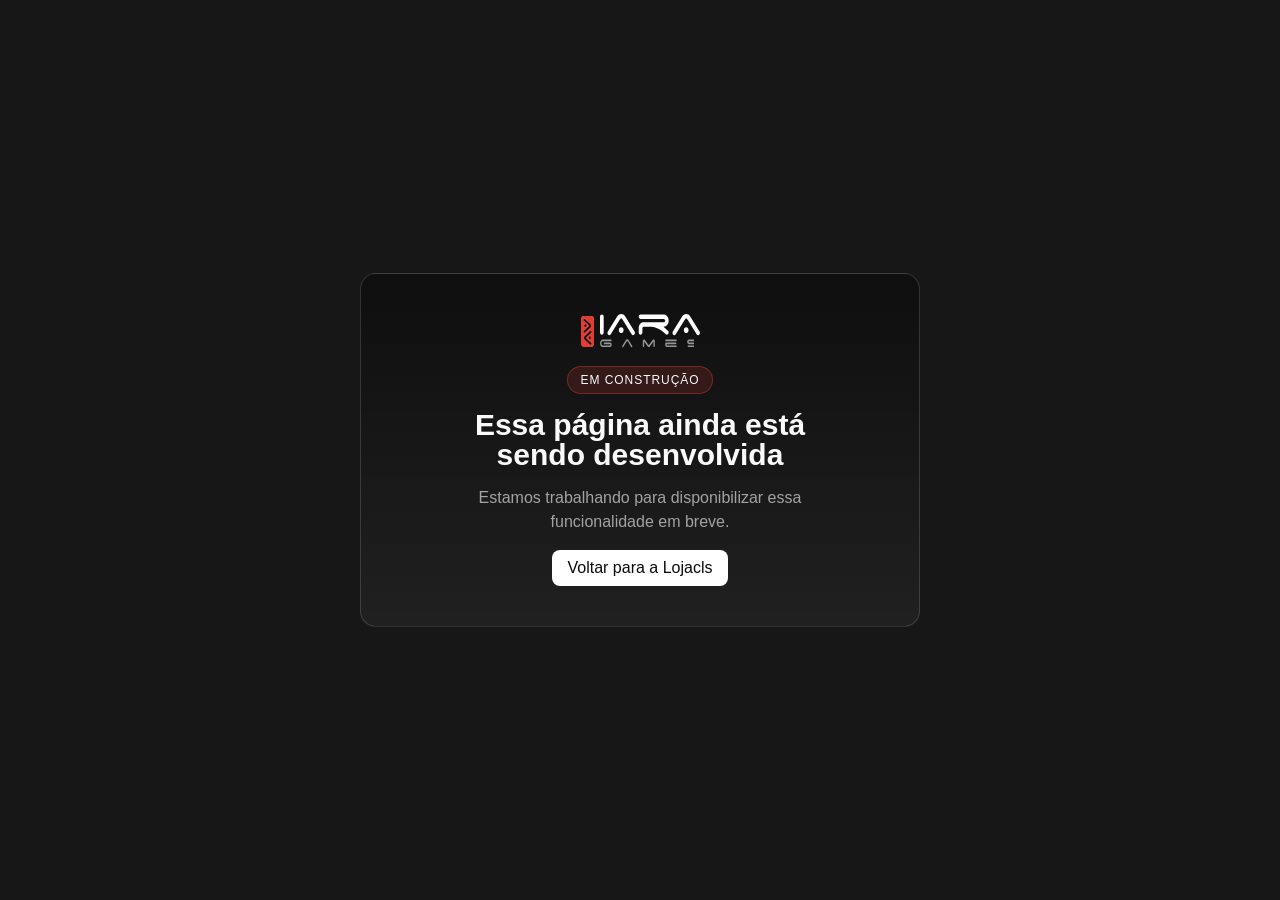
==== em-construção.html @ 14e936f2 "Projeto Iara" ====
<!DOCTYPE html>
<html lang="pt-BR">
<head>
  <meta charset="UTF-8">
  <meta name="viewport" content="width=device-width, initial-scale=1.0">
  <title>Em construção - Iara Games</title>
  <link rel="stylesheet" href="styles.css">
</head>
<body class="construction-page">

  <main class="construction-main">
    <div class="construction-card">
      <img src="assets/logo/logo-iara-games.svg" alt="Iara Games" class="construction-logo">

      <span class="construction-badge">EM CONSTRUÇÃO</span>

      <h1 class="construction-title">Essa página ainda está sendo desenvolvida</h1>

      <p class="construction-text">
        Estamos trabalhando para disponibilizar essa funcionalidade em breve.
      </p>

      <a href="index.html" class="button button-primary">
        <span>Voltar para a Lojacls</span>
      </a>
    </div>
  </main>

</body>
</html>
---- styles.css ----
:root {
    /* CORES */

    --bg: #171717;

     /* TIPOGRAFIA */

  --font-main: 'Geist', 'Inter', sans-serif;

     /* TEXTO */

  --text-primary: #fafafa;
  --text-secondary: #0A0A0A;

    /* HEADING */
  --h1-size: 48px;
  --h1-line: 48px;

  --h2-size: 30px;
  --h2-line: 30px;

  --h3-size: 24px;
  --h3-line: 28.8px;

  --h4-size: 20px;
  --h4-line: 24px;

  /* PARAGRAPH LARGE */
  --text-lg: 18px;
  --text-lg-line: 27px;

  /* PARAGRAPH */
  --text-md: 16px;
  --text-md-line: 24px;

  /* PARAGRAPH SMALL */
  --text-sm: 14px;
  --text-sm-line: 20px;

  /* PARAGRAPH MINI */
  --text-xs: 12px;
  --text-xs-line: 16px;

  /* WEIGHTS */
  --weight-regular: 400;
  --weight-medium: 500;
  --weight-bold: 700;

  /* ESPAÇAMENTO */
   --space-xs: 4px;
  --space-sm: 8px;
  --space-md: 16px;
  --space-lg: 24px;
  --space-xl: 48px;
  --space-2xl: 64px;

     /* RADIUS */
  --radius-sm: 8px;
  --radius-md: 12px;
  --radius-lg: 16px;

  /* BOTÃO */
--button-border: #d4d4d4;
--button-height: 36px;

/* GRADIENTE BASE */
--button-bg: linear-gradient(
  180deg,
  rgba(0, 0, 0, 0.2),
  rgba(102, 102, 102, 0.2)
);

/* HOVER OVERLAY */
--button-hover-overlay-outline: rgba(223, 63, 50, 0.2);
--button-hover-overlay: linear-gradient(
  180deg,
  rgba(0, 0, 0, 0.2),
  rgba(102, 102, 102, 0.2)
);

/* TRANSIÇÃO */
--transition-default: 0.3s ease;

/* CARD */
--card-base: #000000;

--card-gradient: linear-gradient(
  180deg,
  #000000,
  #666666
);

--card-overlay: rgba(0, 0, 0, 0.2);

}

* {
  box-sizing: border-box;
}

img {
  display: block;
  max-width: 100%;
}

/* TAMANHO TELA */
.container {
  width: 100%;
  max-width: 1344px;
  margin-inline: auto;
  padding-inline: var(--space-xl);
}

body {
  margin: 0;
  background: var(--bg);
  color: var(--text-primary);
  font-family: var(--font-main);
  font-size: var(--text-md);
  line-height: var(--text-md-line);
}

/* RESET ÚTIL */
a {
  color: inherit;
  text-decoration: none;
}

/* HEADER */
.header {
  position: absolute;
  top: 0;
  left: 0;
  width: 100%;
  z-index: 100;
  background: transparent;
}

.header-content {
  display: flex;
  align-items: center;
  height: 84px;
}

.logo {
  display: inline-flex;
  align-items: center;
  flex-shrink: 0;
}

.logo img {
  display: block;
  width: auto;
  height: 32px;
}

.nav {
  display: flex;
  align-items: center;
  gap: 32px;
  margin-left: 215px;
}

.nav a {
  color: var(--text-primary);
  font-size: var(--text-sm);
  line-height: var(--text-sm-line);
  font-weight: var(--weight-medium);
  text-decoration: none;
  padding-bottom: 4px;
  border-bottom: 1px solid transparent;
  transition: var(--transition-default);
}

.nav a:hover {
  color: #DF3F32;
  border-bottom: 1px solid #DF3F32;
}

.header-actions {
  display: flex;
  align-items: center;
  gap: 12px;
  margin-left: auto;
}
.search {
  display: flex;
  align-items: center;
  gap: 8px;
  width: 310px;
  height: 36px;
  padding: 0 12px;
  background: rgba(255, 255, 255, 0.1);
  border-radius: var(--radius-md);
  box-sizing: border-box;
}

.search img {
  width: 16px;
  height: 16px;
  display: block;
  flex-shrink: 0;
}

.search input {
  width: 100%;
  height: 100%;
  border: none;
  outline: none;
  background: transparent;
  box-shadow: none;
  color: var(--text-primary);
  font-family: var(--font-main);
  font-size: var(--text-sm);
  line-height: var(--text-sm-line);
  padding: 0;
  margin: 0;
  appearance: none;
  -webkit-appearance: none;
}

.search input::placeholder {
  color: #737373;
}

/* TIPOGRAFIA */
h1, h2, h3, h4, p {
  margin: 0;
}

h1 {
  font-size: var(--h1-size);
  line-height: var(--h1-line);
  font-weight: var(--weight-bold);
}

h2 {
  font-size: var(--h2-size);
  line-height: var(--h2-line);
  font-weight: var(--weight-bold);
}

h3 {
  font-size: var(--h3-size);
  line-height: var(--h3-line);
  font-weight: var(--weight-medium);
}

h4 {
  font-size: var(--h4-size);
  line-height: var(--h4-line);
  font-weight: var(--weight-medium);
}

/* ORGANIZAÇÃO GRID */
.games-grid {
  display: grid;
  grid-template-columns: repeat(4, 1fr);
  gap: var(--space-lg);
}

/* BOTÃO BASE */
.button {
  position: relative;
  height: var(--button-height);
  padding: 0 var(--space-md);
  border-radius: var(--radius-sm);
  cursor: pointer;
  overflow: hidden;
  transition: var(--transition-default);

  display: inline-flex;
  align-items: center;
  justify-content: center;
  gap: 8px;

  font-family: var(--font-main);
  font-size: var(--text-sm);
  line-height: var(--text-sm-line);
  color: var(--text-secondary);
}

/* ÍCONE */
.button img {
  width: 16px;
  height: 16px;
  position: relative;
  z-index: 1;
}

/* TEXTO */
.button span {
  position: relative;
  z-index: 1;
}

/* CAMADA DE HOVER */
.button::after {
  content: "";
  position: absolute;
  inset: 0;
  background: var(--button-hover-overlay);
  opacity: 0;
  transition: var(--transition-default);
}

/* ATIVA HOVER */
.button:hover::after {
  opacity: 1;
}

/* EFEITO EXTRA */
.button:hover {
  transform: translateY(-2px);
}

.button {
  display: inline-flex;
  align-items: center;
  justify-content: center;
  gap: 8px;

  height: 36px;
  padding: 0 16px;

  border-radius: 8px;
  border: none;

  cursor: pointer;
  overflow: hidden;

  font-family: var(--font-main);
  font-size: 16px;
  font-weight: 400;
  line-height: 1;

  transition: var(--transition-default);
}

/* conteúdo acima do overlay */
.button span,
.button img {
  position: relative;
  z-index: 1;
}

/* ícone padrão */
.button img {
  width: 16px;
  height: 16px;
}

.button-primary {
  background: #ffffff;
  color: #0a0a0a;
}

.button-primary:hover {
  opacity: 0.9;
}

.button-secondary {
  position: relative;

  background: linear-gradient(
    90deg,
    rgba(0, 0, 0, 0.2),
    rgba(102, 102, 102, 0.2)
  );

  border: 1px solid #d4d4d4;
  color: #fafafa;
}

.button-secondary::after {
  content: "";
  position: absolute;
  inset: 0;
  background: rgba(223, 63, 50, 0.2);
  opacity: 0;
  transition: var(--transition-default);
}

.button-secondary:hover::after {
  opacity: 1;
}

.button-secondary:hover {
  box-shadow: 0 0 0 1px rgba(223,63,50,0.4),
              0 0 10px rgba(223,63,50,0.2);
}

.button-icon {
  width: 36px;
  padding: 0;
}

.banner-carousel {
  position: relative;
  height: 640px;
  overflow: hidden;
}

/* esconde os radios */
.banner-carousel input[type="radio"] {
  display: none;
}

.banner-slides {
  position: relative;
  width: 100%;
  height: 100%;
}

.banner-slide {
  position: absolute;
  inset: 0;
  opacity: 0;
  visibility: hidden;
  transition: opacity 0.4s ease;
}

/* slide ativo */
#slide-1:checked ~ .banner-slides .slide-1,
#slide-2:checked ~ .banner-slides .slide-2,
#slide-3:checked ~ .banner-slides .slide-3 {
  opacity: 1;
  visibility: visible;
}

.banner-video {
  position: absolute;
  inset: 0;
  width: 100%;
  height: 100%;
  object-fit: cover;
}

.banner-overlay {
  position: absolute;
  inset: 0;
  background: linear-gradient(
    90deg,
    rgba(0, 0, 0, 0.72) 0%,
    rgba(0, 0, 0, 0.32) 55%,
    rgba(0, 0, 0, 0.16) 100%
  );
}

.banner-slide .container {
  position: relative;
  z-index: 1;
  height: 100%;
}

.banner-content {
  display: flex;
  flex-direction: column;
  justify-content: flex-end;
  height: 100%;
  max-width: 560px; /* antes estava maior */
  padding-bottom: 72px;
  gap: var(--space-lg);
}

.banner-logo-wrapper {
  width: 320px;
  height: 120px;
  display: flex;
  align-items: center; /* ou flex-end se quiser base alinhada */
}

.banner-logo {
  max-width: 100%;
  max-height: 100%;
  object-fit: contain;
}

.banner-description {
  display: -webkit-box;
  line-clamp: 3;
  -webkit-box-orient: vertical;
  overflow: hidden;
}

.banner-actions {
  display: flex;
  align-items: center;
  gap: var(--space-md);
}

.banner-status {
  font-size: var(--text-sm);
  line-height: var(--text-sm-line);
  font-weight: var(--weight-medium);
  color: var(--text-primary);
  text-transform: uppercase;
  opacity: 0.9;
}

/* paginação */
.banner-pagination {
  position: absolute;
  left: 50%;
  bottom: 32px;
  transform: translateX(-50%);
  display: flex;
  align-items: center;
  gap: var(--space-sm);
  z-index: 2;
}

.banner-dot {
  width: 32px;
  height: 3px;
  border-radius: 999px;
  background: rgba(255, 255, 255, 0.3);
  cursor: pointer;
  transition: var(--transition-default);
}

/* dot ativo */
#slide-1:checked ~ .banner-pagination label[for="slide-1"],
#slide-2:checked ~ .banner-pagination label[for="slide-2"],
#slide-3:checked ~ .banner-pagination label[for="slide-3"] {
  background: #DF3F32;
}

.card {
  position: relative;
  background: var(--card-base);
  border-radius: var(--radius-lg);
  overflow: hidden;
}

/* gradiente por cima */
.card::before {
  content: "";
  position: absolute;
  inset: 0;
  background: var(--card-gradient);
  opacity: 0.2;
}

/* conteúdo */
.card-content {
  position: relative;
  z-index: 1;
  padding: var(--space-md);
}

.card-image {
  position: relative;
  border-radius: var(--radius-lg);
  overflow: hidden;
  aspect-ratio: 16 / 9;
  transition: var(--transition-default);
  
}

/* imagem */
.card-image img {
  width: 100%;
  height: 100%;
  object-fit: cover;
}

/* gradiente colorido */
.card-image::before {
  content: "";
  position: absolute;
  inset: 0;
  background: linear-gradient(
    180deg,
    #641919,
    #666666,
    #000000
  );
  opacity: 0.9;
}

/* camada escura */
.card-image::after {
  content: "";
  position: absolute;
  inset: 0;
  background: var(--card-overlay);
}

/* conteúdo acima */
.card-image .card-content {
  position: relative;
  z-index: 1;
}

.card-image:hover {
  transform: scale(1.02);
}

.price-group {
  display: flex;
  align-items: center;
  gap: 8px;

}

.discount-tag {
  display: inline-flex;
  align-items: center;
  justify-content: center;

  padding: 4px 8px;

  font-size: 12px;
  font-weight: 500;
  color: #ffffff;

  border-radius: 6px;

  /* GLASS AJUSTADO */
  background: rgba(255, 255, 255, 0.12);
  backdrop-filter: blur(12px);
  -webkit-backdrop-filter: blur(12px);

  border: 1px solid rgba(255, 255, 255, 0.2);

  /* PROFUNDIDADE */
  box-shadow: 0 4px 12px rgba(0, 0, 0, 0.35);
}

.section {
  margin-top: var(--space-2xl);
}

.section-header {
  display: flex;
  align-items: center;
  justify-content: space-between;
  margin-bottom: 24px;
}

.section-title {
  font-size: var(--h2-size);
  line-height: var(--h2-line);
  font-weight: var(--weight-bold);
  color: var(--text-primary);
}

.section-trending {
  position: relative;
}

.trending-wrapper {
  position: relative;
}

.cards-carousel {
  display: flex;
  gap: 28px;
  overflow-x: auto;
  scroll-snap-type: x mandatory;
  scrollbar-width: none;
  padding-bottom: 4px;
}

.cards-carousel::-webkit-scrollbar {
  display: none;
}

.trending-card {
  position: relative;
  flex: 0 0 calc((100% - 56px) / 3);
  height: 304px;
  border-radius: 24px;
  overflow: hidden;
  scroll-snap-align: start;
  transition: var(--transition-default);
}

.trending-card:hover {
  transform: translateY(-2px);
}

.trending-card-image {
  position: absolute;
  inset: 0;
  width: 100%;
  height: 100%;
  object-fit: cover;
  opacity: 20%;
}

.trending-card-overlay {
  position: absolute;
  inset: 0;
  background: linear-gradient(
    180deg,
    rgba(100, 25, 25, 0.25) 0%,
    rgba(102, 102, 102, 0.18) 55%,
    rgba(0, 0, 0, 0.82) 100%
);
}

.trending-card-overlay--purple {
  background: linear-gradient(
    180deg,
    rgba(85, 50, 140, 0.28) 0%,
    rgba(102, 102, 102, 0.18) 55%,
    rgba(0, 0, 0, 0.82) 100%);
}

.trending-card-overlay--blue {
  background: linear-gradient(
    180deg,
    rgba(25, 70, 120, 0.28) 0%,
    rgba(102, 102, 102, 0.18) 55%,
    rgba(0, 0, 0, 0.82) 100%
  );
}

.trending-card-overlay--green {
  background: linear-gradient(
    180deg,
    rgba(30, 90, 70, 0.28) 0%,
    rgba(102, 102, 102, 0.18) 55%,
    rgba(0, 0, 0, 0.82) 100%
  );
}

.trending-card-content {
  position: relative;
  z-index: 1;
  display: flex;
  flex-direction: column;
  justify-content: space-between;
  height: 100%;
  padding: 24px;
}

.trending-card-tags {
  display: flex;
  gap: 8px;
}

.game-tag {
  display: inline-flex;
  align-items: center;
  justify-content: center;
  height: 28px;
  padding: 0 12px;
  border-radius: 999px;
  background: #ffffff;
  color: #171717;
  font-size: 14px;
  line-height: 20px;
  font-weight: 500;
}

.trending-card-body {
  display: flex;
  align-items: flex-start;
  justify-content: space-between;
  gap: 16px;
}

.trending-card-text {
  max-width: 60%;
}

.trending-card-title {
  margin: 0 0 12px;
  font-size: 24px;
  line-height: 28.8px;
  font-weight: 500;
  color: #fafafa;
}

.trending-card-description {
  margin: 0;
  font-size: 18px;
  line-height: 27px;
  font-weight: 400;
  color: #fafafa;
  text-transform: uppercase;
  letter-spacing: 0.04em;
}

.trending-card-price-block {
  display: flex;
  flex-direction: column;
  align-items: flex-end;
  gap: 6px;
}

.price-group {
  display: flex;
  align-items: center;
  gap: 8px;
}

.discount-tag {
  display: inline-flex;
  align-items: center;
  justify-content: center;
  padding: 4px 8px;
  font-size: 12px;
  font-weight: 500;
  color: #ffffff;
  border-radius: 6px;
  background: rgba(255, 255, 255, 0.12);
  backdrop-filter: blur(12px);
  -webkit-backdrop-filter: blur(12px);
  border: 1px solid rgba(255, 255, 255, 0.2);
  box-shadow: 0 4px 12px rgba(0, 0, 0, 0.35);
}

.price-old {
  color: rgba(250, 250, 250, 0.72);
  font-size: 14px;
  line-height: 20px;
}

.price-current {
  color: #fafafa;
  font-size: 30px;
  line-height: 30px;
  font-weight: 700;
}

.section {
  margin-top: var(--space-2xl);
}

.section-header {
  margin-bottom: var(--space-lg);
}

.section-title {
  font-size: var(--h2-size);
  line-height: var(--h2-line);
  font-weight: var(--weight-bold);
  color: var(--text-primary);
}

.section-trending {
  position: relative;
}

.trending-wrapper {
  position: relative;
}

.cards-carousel {
  display: flex;
  gap: 28px;
  overflow-x: auto;
  scroll-snap-type: x mandatory;
  scrollbar-width: none;
  padding-bottom: 4px;
}

.cards-carousel::-webkit-scrollbar {
  display: none;
}

.trending-card {
  position: relative;
  flex: 0 0 calc((100% - 56px) / 3);
  height: 304px;
  border-radius: 24px;
  overflow: hidden;
  scroll-snap-align: start;
  transition: var(--transition-default);
}

.trending-card:hover {
  transform: translateY(-2px);
}

.trending-card-image {
  position: absolute;
  inset: 0;
  width: 100%;
  height: 100%;
  object-fit: cover;
}

.trending-card-overlay {
  position: absolute;
  inset: 0;
  background: linear-gradient(
    180deg,
    rgba(100, 25, 25, 0.25) 0%,
    rgba(102, 102, 102, 0.18) 55%,
    rgba(0, 0, 0, 0.82) 100%
  );
}

.trending-card-overlay--purple {
  background: linear-gradient(
    180deg,
    rgba(85, 50, 140, 0.28) 0%,
    rgba(102, 102, 102, 0.18) 55%,
    rgba(0, 0, 0, 0.82) 100%
  );
}

.trending-card-overlay--blue {
  background: linear-gradient(
    180deg,
    rgba(25, 70, 120, 0.28) 0%,
    rgba(102, 102, 102, 0.18) 55%,
    rgba(0, 0, 0, 0.82) 100%
  );
}

.trending-card-overlay--green {
  background: linear-gradient(
    180deg,
    rgba(30, 90, 70, 0.28) 0%,
    rgba(102, 102, 102, 0.18) 55%,
    rgba(0, 0, 0, 0.82) 100%
  );
}

.trending-card-content {
  display: flex;
  flex-direction: column;
  height: 100%;
}

.trending-card-tags {
  display: flex;
  gap: 8px;
}

.game-tag {
  display: inline-flex;
  align-items: center;
  justify-content: center;
  height: 28px;
  padding: 0 12px;
  border-radius: 999px;
  background: #ffffff;
  color: #171717;
  font-size: 14px;
  line-height: 20px;
  font-weight: 500;
}

.trending-card-body {
  display: flex;
  justify-content: space-between;
  align-items: center;

  margin-top: auto;
  margin-bottom: auto;
}

.trending-card-text {
  flex: 1;
  min-width: 0;
  max-width: 206px;
}

.trending-card-title {
  width: 206px;
  margin: 0;

  font-size: 20px;
  line-height: 24px;
  font-weight: 500;
  color: #fafafa;

  display: -webkit-box;
  line-clamp: 2;
  -webkit-box-orient: vertical;
  overflow: hidden;
}

.trending-card-description {
  width: 206px;
  margin: 8px 0 0;

  font-size: 16px;
  line-height: 21px;
  font-weight: 400;
  color: #fafafa;

  display: -webkit-box;
  line-clamp: 2;
  -webkit-box-orient: vertical;
  overflow: hidden;

  text-transform: uppercase;
  letter-spacing: 0.04em;
}
.trending-card-price-block {
  display: flex;
  flex-direction: column;
  align-items: flex-end;
  justify-content: center;
  gap: 6px;
  flex-shrink: 0;
  min-width: 150px;
}

.price-group {
  display: flex;
  align-items: center;
  justify-content: flex-end;
  gap: 8px;
}

.discount-tag {
  display: inline-flex;
  align-items: center;
  justify-content: center;
  padding: 4px 8px;
  font-size: 12px;
  font-weight: 500;
  color: #ffffff;
  border-radius: 6px;
  background: rgba(255, 255, 255, 0.12);
  backdrop-filter: blur(12px);
  -webkit-backdrop-filter: blur(12px);
  border: 1px solid rgba(255, 255, 255, 0.2);
  box-shadow: 0 4px 12px rgba(0, 0, 0, 0.35);
}

.price-old {
  color: rgba(250, 250, 250, 0.72);
  font-size: 14px;
  line-height: 20px;
}

.price-current {
  color: #fafafa;
  font-size: 30px;
  line-height: 30px;
  font-weight: 700;
}

.section {
  margin-top: var(--space-2xl);
}

.section-header {
  margin-bottom: var(--space-lg);
}

.section-title {
  font-size: var(--h2-size);
  line-height: var(--h2-line);
  font-weight: var(--weight-bold);
  color: var(--text-primary);
}

.section-trending {
  position: relative;
}

.trending-wrapper {
  position: relative;
}

.cards-carousel {
  display: flex;
  gap: 28px;
  overflow-x: auto;
  scroll-snap-type: x mandatory;
  scrollbar-width: none;
  padding-bottom: 4px;
}

.cards-carousel::-webkit-scrollbar {
  display: none;
}

.trending-card {
  position: relative;
  flex: 0 0 calc((100% - 56px) / 3);
  height: 304px;
  border-radius: 24px;
  overflow: hidden;
  scroll-snap-align: start;
  transition: var(--transition-default);
}

.trending-card:hover {
  transform: translateY(-2px);
}

.trending-card-image {
  position: absolute;
  inset: 0;
  width: 100%;
  height: 100%;
  object-fit: cover;
}

.trending-card-overlay {
  position: absolute;
  inset: 0;
  background: linear-gradient(
    180deg,
    rgba(100, 25, 25, 0.25) 0%,
    rgba(102, 102, 102, 0.18) 55%,
    rgba(0, 0, 0, 0.82) 100%
  );
}

.trending-card-overlay--purple {
  background: linear-gradient(
    180deg,
    rgba(85, 50, 140, 0.28) 0%,
    rgba(102, 102, 102, 0.18) 55%,
    rgba(0, 0, 0, 0.82) 100%
  );
}

.trending-card-overlay--blue {
  background: linear-gradient(
    180deg,
    rgba(25, 70, 120, 0.28) 0%,
    rgba(102, 102, 102, 0.18) 55%,
    rgba(0, 0, 0, 0.82) 100%
  );
}

.trending-card-overlay--green {
  background: linear-gradient(
    180deg,
    rgba(30, 90, 70, 0.28) 0%,
    rgba(102, 102, 102, 0.18) 55%,
    rgba(0, 0, 0, 0.82) 100%
  );
}

.trending-card-content {
  position: relative;
  z-index: 1;
  display: flex;
  flex-direction: column;
  justify-content: space-between;
  height: 100%;
  padding: 24px;
}

.trending-card-tags {
  display: flex;
  gap: 8px;
}

.game-tag {
  display: inline-flex;
  align-items: center;
  justify-content: center;
  height: 28px;
  padding: 0 12px;
  border-radius: 999px;
  background: #ffffff;
  color: #171717;
  font-size: 14px;
  line-height: 20px;
  font-weight: 500;
}

.trending-card-body {
  display: flex;
  align-items: flex-start;
  justify-content: space-between;
  gap: 16px;
}

.trending-card-text {
  max-width: 60%;
}

.trending-card-title {
  margin: 0 0 12px;
  font-size: 24px;
  line-height: 28.8px;
  font-weight: 500;
  color: #fafafa;
}

.trending-card-description {
  margin: 0;
  font-size: 18px;
  line-height: 27px;
  font-weight: 400;
  color: #fafafa;
  text-transform: uppercase;
  letter-spacing: 0.04em;
}

.trending-card-price-block {
  display: flex;
  flex-direction: column;
  align-items: flex-end;
  gap: 6px;
}

.price-group {
  display: flex;
  align-items: center;
  gap: 8px;
}

.discount-tag {
  display: inline-flex;
  align-items: center;
  justify-content: center;
  padding: 4px 8px;
  font-size: 12px;
  font-weight: 500;
  color: #ffffff;
  border-radius: 6px;
  background: rgba(255, 255, 255, 0.12);
  backdrop-filter: blur(12px);
  -webkit-backdrop-filter: blur(12px);
  border: 1px solid rgba(255, 255, 255, 0.2);
  box-shadow: 0 4px 12px rgba(0, 0, 0, 0.35);
}

.price-old {
  color: rgba(250, 250, 250, 0.72);
  font-size: 14px;
  line-height: 20px;
}

.price-current {
  color: #fafafa;
  font-size: 30px;
  line-height: 30px;
  font-weight: 700;
}

.trending-card-button {
  width: 100%;
  justify-content: center;
}

.carousel-arrow {
  position: absolute;
  top: 50%;
  right: -12px;
  transform: translateY(-50%);
  width: 36px;
  height: 36px;
  display: inline-flex;
  align-items: center;
  justify-content: center;
  border: none;
  background: transparent;
  cursor: pointer;
  z-index: 2;
}

.carousel-arrow img {
  width: 20px;
  height: 20px;
}

/* ===== SECTION HEADER ===== */
.section-header--between {
  display: flex;
  align-items: center;
  justify-content: space-between;
  margin-bottom: var(--space-md);
}

/* ===== CATEGORIES LIST ===== */
.categories-list {
  display: flex;
  gap: 8px;
  overflow-x: auto;
  scrollbar-width: none;
}

.categories-list::-webkit-scrollbar {
  display: none;
}

/* ===== CATEGORY CHIP (NOVO BOTÃO) ===== */
.category-chip {
  height: 32px;
  padding: 0 16px;

  border-radius: 8px;
  border: 1px solid transparent;

  background: #262626;
  color: #fafafa;

  font-family: var(--font-main);
  font-size: 14px;
  font-weight: 500;

  cursor: pointer;
  transition: var(--transition-default);

  display: inline-flex;
  align-items: center;
  justify-content: center;

  white-space: nowrap;
}

/* HOVER */
.category-chip:hover {
  border: 1px solid #DF3F32;
  color: #DF3F32;
  background: transparent;
}

/* ACTIVE */
.category-chip.active {
  background: #DF3F32;
  color: #ffffff;
  border: none;
}

/* ===== SETA ===== */
.categories-arrow {
  width: 32px;
  height: 32px;

  border: none;
  background: transparent;

  display: inline-flex;
  align-items: center;
  justify-content: center;

  cursor: pointer;
}

.categories-arrow img {
  width: 16px;
  height: 16px;
}

.section-link {
  color: var(--text-primary);
  font-size: var(--text-xs);
  line-height: var(--text-xs-line);
  font-weight: var(--weight-medium);
  letter-spacing: 0.08em;
  text-transform: uppercase;
  text-decoration: underline;
}

.top-rated-grid {
  display: grid;
  grid-template-columns: repeat(3, 1fr);
  gap: 24px;
}

.rated-card {
  background: #0a0a0a;
  border-radius: 12px;
  overflow: hidden;
  border: 1px solid rgba(255, 255, 255, 0.04);
}

.rated-card-media {
  position: relative;
  height: 180px;
  overflow: hidden;
}

.rated-card-media img {
  width: 100%;
  height: 100%;
  object-fit: cover;
  display: block;
}

/* badge de nota */
.rating-badge {
  position: absolute;
  top: 8px;
  right: 8px;

  display: inline-flex;
  align-items: center;
  gap: 4px;

  height: 24px;
  padding: 0 8px;

  border-radius: 999px;
  background: rgba(0, 0, 0, 0.75);

  color: #ffffff;
  font-size: 12px;
  font-weight: 500;
}

.rating-badge img {
  width: 12px;
  height: 12px;
}

/* tags sobre a imagem */
.rated-card-tags {
  position: absolute;
  left: 12px;
  bottom: 12px;

  display: flex;
  gap: 6px;
  flex-wrap: wrap;
}

.media-tag {
  display: inline-flex;
  align-items: center;
  justify-content: center;

  height: 20px;
  padding: 0 8px;

  border-radius: 999px;
  background: rgba(23, 23, 23, 0.9);
  color: #fafafa;

  font-size: 10px;
  font-weight: 400;
}

/* body do card */
.rated-card-body {
  display: flex;
  flex-direction: column;
  gap: 16px;
  padding: 12px;
}

.rated-card-info {
  display: flex;
  justify-content: space-between;
  gap: 16px;
}

.rated-card-text {
  min-width: 0;
  min-height: 80px;
  margin-top: 16px;
}

.rated-card-title {
  margin: 0 0 6px;
  color: #fafafa;
  font-size: 24px;
  line-height: 28.8px;
  font-weight: 500;
}

.rated-card-studio {
  margin: 0;
  color: #a3a3a3;
  font-size: 14px;
  line-height: 20px;
  font-weight: 400;
}

.rated-card-price {
  display: flex;
  flex-direction: column;
  align-items: flex-end;
  gap: 4px;
  flex-shrink: 0;
  margin-top: 16px;
}

.rated-card-old-price {
  display: flex;
  align-items: center;
  gap: 6px;

  color: #737373;
  font-size: 14px;
  line-height: 20px;
}

.rated-card-old-price del {
  color: #737373;
}

.rated-card-button {
  margin-top: auto;
}

.section-library {
  margin-top: var(--space-2xl);
}

.library-header {
  margin-bottom: 24px;
}

.library-subtitle {
  margin-top: 8px;
  color: #a3a3a3;
  font-size: 16px;
  line-height: 24px;
}

.library-layout {
  display: grid;
  grid-template-columns: 120px 1fr;
  gap: 16px;
  height: 800px;

}

/* SIDEBAR */
.library-sidebar {
  background: #202020;
  border-radius: 12px;
  padding: 24px;
  height: 800px;
  width: 130px;
}

.library-sidebar-title {
  margin: 0 0 16px;
  font-size: 16px;
  font-weight: 500;
  color: #fafafa;
  align-items: center;
}

.library-filter-item {
  width: 100%;
  display: flex;
  align-items: center;
  gap: 8px;
  justify-content: space-between;

  background: transparent;
  border: none;
  padding: 0;
  margin-bottom: 16px;

  color: #fafafa;
  font-family: var(--font-main);
  font-size: 14px;
  cursor: pointer;
}

.library-filter-item img {
  width: 14px;
  height: 14px;
}

/* CONTENT */
.library-content {
  background: #202020;
  border-radius: 12px;
  padding: 20px;
  
}

.library-topbar {
  display: flex;
  justify-content: space-between;
  align-items: flex-start;
  margin-bottom: 20px;
}

.library-breadcrumb {
  margin: 0;
  color: #a3a3a3;
  font-size: 14px;
  line-height: 20px;
}

.library-breadcrumb span {
  margin: 0 4px;
}

.library-sort {
  display: flex;
  flex-direction: column;
  gap: 4px;
   background:  linear-gradient(
    90deg,
    rgba(0, 0, 0, 0.2),
    rgba(102, 102, 102, 0.2)
  );
}


.library-sort select {
  width: 200px;
  height: 40px;
  background: linear-gradient(
    90deg,
    rgba(0, 0, 0, 0.2),
    rgba(102, 102, 102, 0.2)
  );
  color: #fafafa;
  border: 1px solid #737373;
  border-radius: 8px;

  padding: 0 8px;
  font-family: var(--font-main);
  font-size: 12px; 
}


/* LISTA */
.library-list {
  display: flex;
  flex-direction: column;
  gap: 20px;
}

.library-item {
  display: grid;
  grid-template-columns: 1fr 140px 220px;
  align-items: center;
  gap: 24px;
}

.library-game {
  display: flex;
  align-items: center;
  gap: 12px;
  min-width: 0;
}

.library-thumb {
  width: 200px;
  height: 100px;
  border-radius: 6px;
  object-fit: cover;
}

.library-game-info {
  min-width: 0;
}

.library-game-title {
  margin: 0 0 4px;
  font-size: 16px;
  line-height: 24px;
  font-weight: 500;
  color: #fafafa;
}

.library-game-studio {
  margin: 0;
  font-size: 12px;
  line-height: 16px;
  color: #737373;
}

.library-price {
  display: flex;
  flex-direction: column;
  align-items: flex-end;
  gap: 4px;
}

.library-old-price {
  display: flex;
  align-items: center;
  gap: 6px;
  color: #737373;
  font-size: 12px;
  line-height: 16px;
}

.library-old-price del {
  color: #737373;
}

.library-button {
  justify-self: end;
  min-width: 180px;
}

/* PAGINAÇÃO */
.library-pagination {
  display: flex;
  align-items: center;
  justify-content: flex-end;
  gap: 8px;
  margin-top: 24px;
}

.library-page-text,
.library-page-number {
  background: transparent;
  border: none;
  color: #fafafa;
  font-family: var(--font-main);
  font-size: 12px;
  cursor: pointer;
}

.library-page-number {
  width: 24px;
  height: 24px;
  border-radius: 6px;
  background: #2a2a2a;
}

.library-page-number.active {
  background: #3a3a3a;
}

.library-page-dots {
  color: #fafafa;
  font-size: 12px;
}

.section-cta {
  margin-top: var(--space-2xl);
}

.cta-banner {
  border-radius: 16px;
  overflow: hidden;
  background: linear-gradient(
    90deg,
    rgba(120, 20, 20, 0.9) 0%,
    rgba(23, 23, 23, 0.95) 60%,
    rgba(10, 10, 10, 1) 100%
  );
  border: 1px solid rgba(255, 255, 255, 0.06);
}

.cta-content {
  display: flex;
  align-items: center;
  justify-content: space-between;
  gap: 32px;
  padding: 32px;
}

.cta-text {
  max-width: 520px;
}

.cta-title {
  margin: 0 0 12px;
  color: #fafafa;
  font-size: var(--h2-size);
  line-height: var(--h2-line);
  font-weight: var(--weight-bold);
}

.cta-description {
  margin: 0;
  color: #fafafa;
  font-size: var(--text-md);
  line-height: var(--text-md-line);
}

.cta-description + .cta-description {
  margin-top: 6px;
}

.cta-actions {
  display: flex;
  align-items: center;
  gap: 12px;
  flex-shrink: 0;
}

.footer {
  margin-top: var(--space-2xl);
  border-top: 1px solid rgba(255, 255, 255, 0.06);
  padding-top: 48px;
  padding-bottom: 32px;
}

.footer-top {
  display: grid;
  grid-template-columns: 180px 1fr;
  gap: 48px;
  padding-bottom: 40px;
  border-bottom: 1px solid rgba(255, 255, 255, 0.06);
}

.footer-brand {
  display: flex;
  flex-direction: column;
  gap: 16px;
}

.footer-logo {
  width: 108px;
  height: auto;
  display: block;
}

.footer-brand-text {
  margin: 0;
  color: #737373;
  font-size: 14px;
  line-height: 24px;
  max-width: 160px;
}

.footer-columns {
  display: grid;
  grid-template-columns: repeat(4, 1fr);
  gap: 48px;
}

.footer-column {
  display: flex;
  flex-direction: column;
  gap: 12px;
}

.footer-title {
  margin: 0 0 4px;
  color: #fafafa;
  font-size: 12px;
  line-height: 16px;
  font-weight: 500;
  letter-spacing: 0.08em;
  text-transform: uppercase;
}

.footer-column a {
  color: #737373;
  font-size: 14px;
  line-height: 24px;
  text-decoration: none;
  transition: var(--transition-default);
}

.footer-column a:hover {
  color: #fafafa;
}

.footer-bottom {
  display: flex;
  align-items: center;
  justify-content: space-between;
  padding-top: 16px;
  gap: 24px;
}

.footer-copy {
  margin: 0;
  color: #737373;
  font-size: 12px;
  line-height: 16px;
}

.footer-social {
  display: flex;
  align-items: center;
  gap: 24px;
}

.footer-social a {
  color: #737373;
  font-size: 14px;
  line-height: 24px;
  text-decoration: none;
  transition: var(--transition-default);
}

.footer-social a:hover {
  color: #fafafa;
}

/* ===== PÁGINA EM CONSTRUÇÃO ===== */
.construction-page {
  min-height: 100vh;
  background: var(--bg);
  color: var(--text-primary);
}

.construction-main {
  min-height: 100vh;
  display: flex;
  align-items: center;
  justify-content: center;
  padding: var(--space-xl);
}

.construction-card {
  width: 100%;
  max-width: 560px;
  padding: 40px 32px;
  border-radius: 16px;
  background: linear-gradient(
    180deg,
    rgba(0, 0, 0, 0.35),
    rgba(102, 102, 102, 0.12)
  );
  border: 1px solid rgba(212, 212, 212, 0.18);
  text-align: center;
  display: flex;
  flex-direction: column;
  align-items: center;
  gap: 16px;
}

.construction-logo {
  width: 120px;
  height: auto;
}

.construction-badge {
  display: inline-flex;
  align-items: center;
  justify-content: center;
  height: 28px;
  padding: 0 12px;
  border-radius: 999px;
  background: rgba(223, 63, 50, 0.16);
  border: 1px solid rgba(223, 63, 50, 0.4);
  color: #fafafa;
  font-size: 12px;
  font-weight: 500;
  letter-spacing: 0.08em;
  text-transform: uppercase;
}

.construction-title {
  margin: 0;
  max-width: 420px;
  font-size: var(--h2-size);
  line-height: var(--h2-line);
  font-weight: var(--weight-bold);
  color: var(--text-primary);
}

.construction-text {
  margin: 0;
  max-width: 420px;
  font-size: var(--text-md);
  line-height: var(--text-md-line);
  color: #a3a3a3;
}
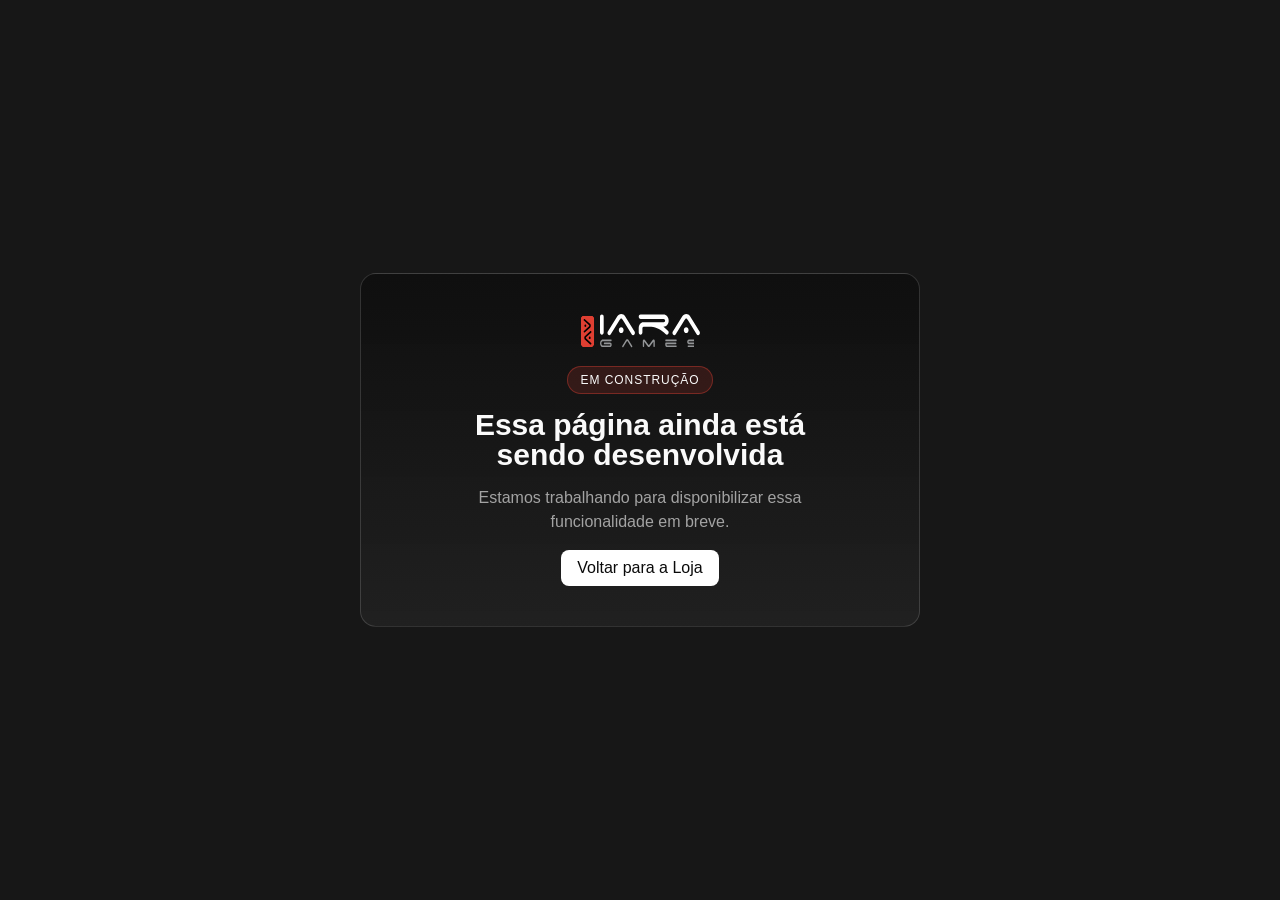
==== commit 803e0675: "Atualização do botão voltar para a loja" ====
--- a/em-construção.html
+++ b/em-construção.html
@@ -21,7 +21,7 @@
       </p>
 
       <a href="index.html" class="button button-primary">
-        <span>Voltar para a Lojacls</span>
+        <span>Voltar para a Loja</span>
       </a>
     </div>
   </main>
